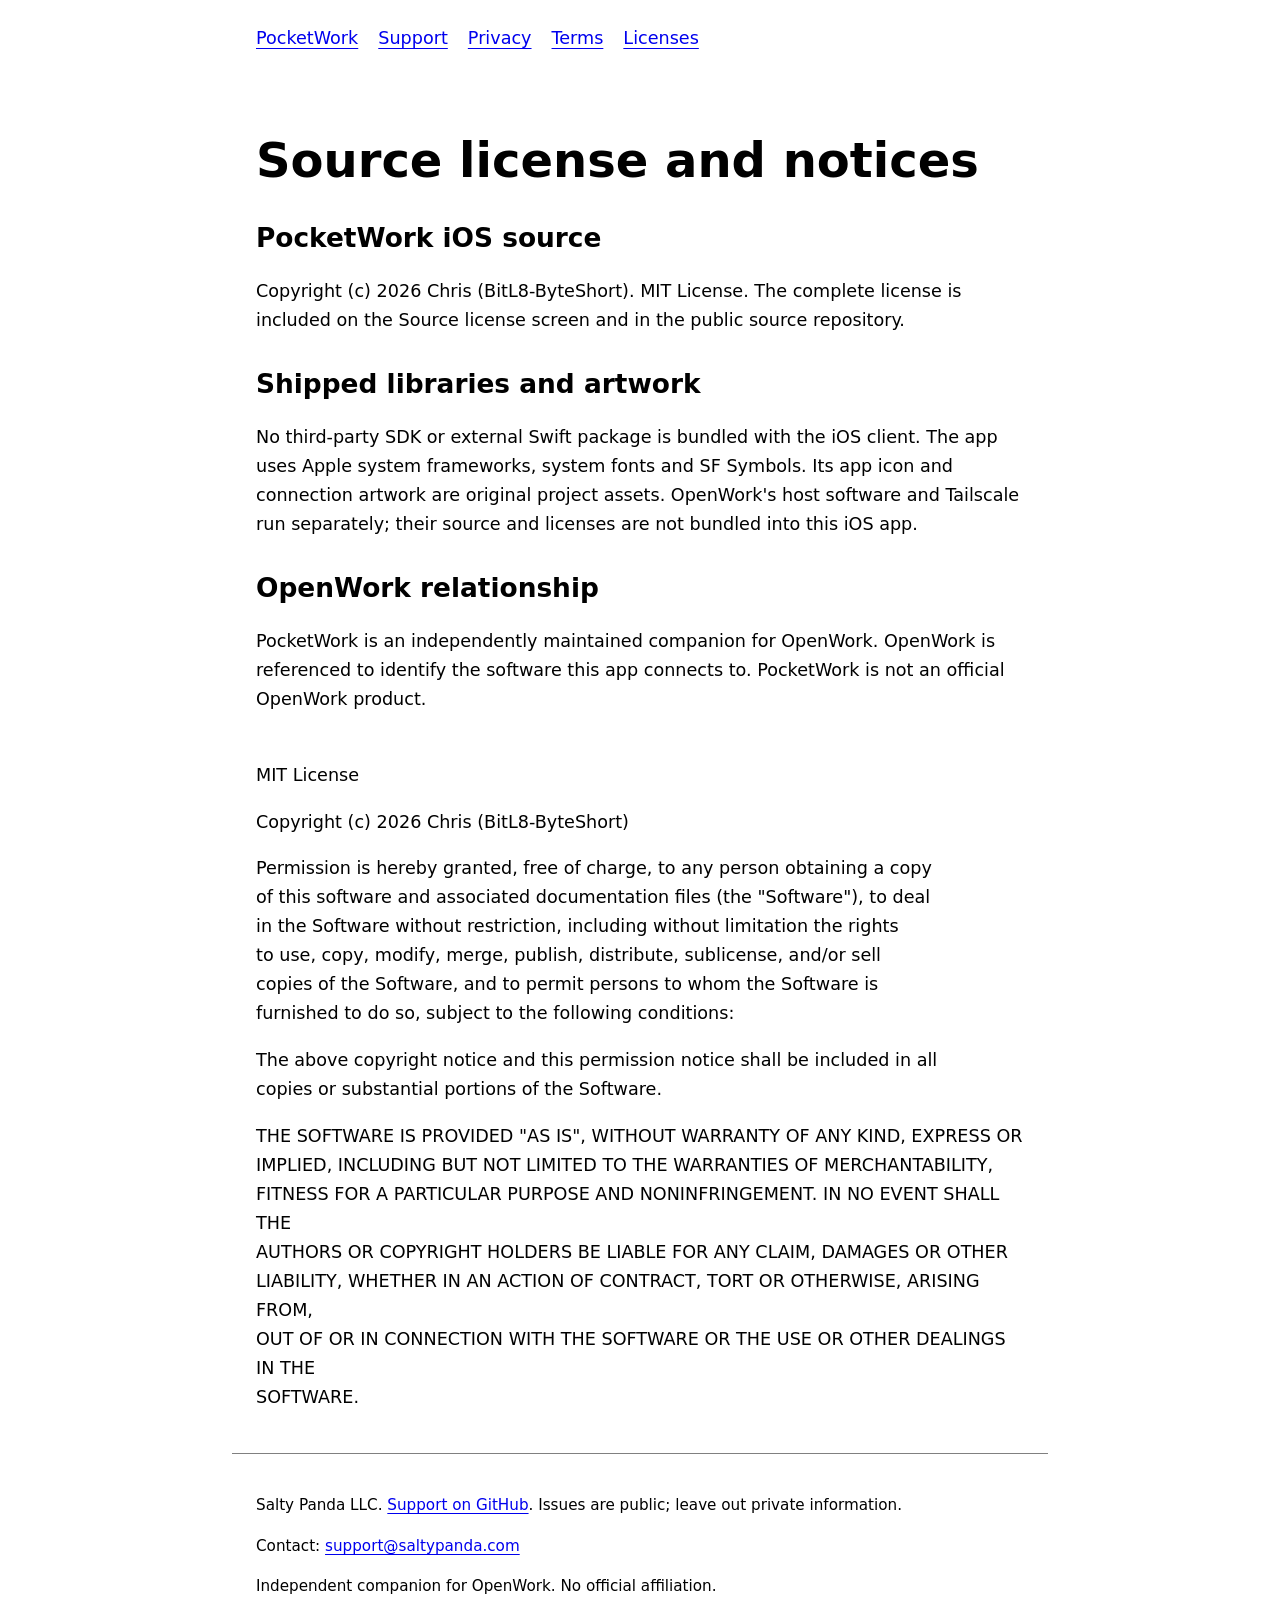
==== docs/licenses/index.html @ 70265b3b "Add PocketWork information and fenced local data controls" ====
<!doctype html><html lang="en"><head><meta charset="utf-8"><meta name="viewport" content="width=device-width,initial-scale=1"><title>Source license and notices | PocketWork</title><meta name="description" content="PocketWork information from Salty Panda LLC"><link rel="stylesheet" href="../style.css"></head><body><header><nav aria-label="Information"><a href="../">PocketWork</a><a href="../support/">Support</a><a href="../privacy/">Privacy</a><a href="../terms/">Terms</a><a href="../licenses/">Licenses</a></nav></header><main><h1>Source license and notices</h1><section><h2>PocketWork iOS source</h2><p>Copyright (c) 2026 Chris (BitL8-ByteShort). MIT License. The complete license is included on the Source license screen and in the public source repository.</p></section>
<section><h2>Shipped libraries and artwork</h2><p>No third-party SDK or external Swift package is bundled with the iOS client. The app uses Apple system frameworks, system fonts and SF Symbols. Its app icon and connection artwork are original project assets. OpenWork&#x27;s host software and Tailscale run separately; their source and licenses are not bundled into this iOS app.</p></section>
<section><h2>OpenWork relationship</h2><p>PocketWork is an independently maintained companion for OpenWork. OpenWork is referenced to identify the software this app connects to. PocketWork is not an official OpenWork product.</p></section>
<p><br>MIT License</p>
<p>Copyright (c) 2026 Chris (BitL8-ByteShort)</p>
<p>Permission is hereby granted, free of charge, to any person obtaining a copy<br>of this software and associated documentation files (the &quot;Software&quot;), to deal<br>in the Software without restriction, including without limitation the rights<br>to use, copy, modify, merge, publish, distribute, sublicense, and/or sell<br>copies of the Software, and to permit persons to whom the Software is<br>furnished to do so, subject to the following conditions:</p>
<p>The above copyright notice and this permission notice shall be included in all<br>copies or substantial portions of the Software.</p>
<p>THE SOFTWARE IS PROVIDED &quot;AS IS&quot;, WITHOUT WARRANTY OF ANY KIND, EXPRESS OR<br>IMPLIED, INCLUDING BUT NOT LIMITED TO THE WARRANTIES OF MERCHANTABILITY,<br>FITNESS FOR A PARTICULAR PURPOSE AND NONINFRINGEMENT. IN NO EVENT SHALL THE<br>AUTHORS OR COPYRIGHT HOLDERS BE LIABLE FOR ANY CLAIM, DAMAGES OR OTHER<br>LIABILITY, WHETHER IN AN ACTION OF CONTRACT, TORT OR OTHERWISE, ARISING FROM,<br>OUT OF OR IN CONNECTION WITH THE SOFTWARE OR THE USE OR OTHER DEALINGS IN THE<br>SOFTWARE.</p></main><footer><p>Salty Panda LLC. <a href="https://github.com/BitL8-ByteShort/openwork-remote-ios/issues">Support on GitHub</a>. Issues are public; leave out private information.</p><p>Contact: <a href="mailto:support@saltypanda.com">support@saltypanda.com</a></p><p>Independent companion for OpenWork. No official affiliation.</p></footer></body></html>
---- docs/style.css ----
html{color-scheme:light dark}body{font:1.1rem/1.65 system-ui,sans-serif;margin:0;background:Canvas;color:CanvasText}header,main,footer{max-width:48rem;margin:auto;padding:1.5rem}nav{display:flex;gap:1.25rem;flex-wrap:wrap}a{color:LinkText;text-underline-offset:.2em}a:focus-visible{outline:3px solid #5477ff;outline-offset:5px}h1{line-height:1.15;font-size:clamp(2rem,6vw,3rem)}h2{line-height:1.3}p,li{overflow-wrap:anywhere}section{margin-top:2rem}footer{border-top:1px solid GrayText;font-size:.95rem}.draft{border:2px solid #5477ff;padding:1rem}small{font-size:.9rem}
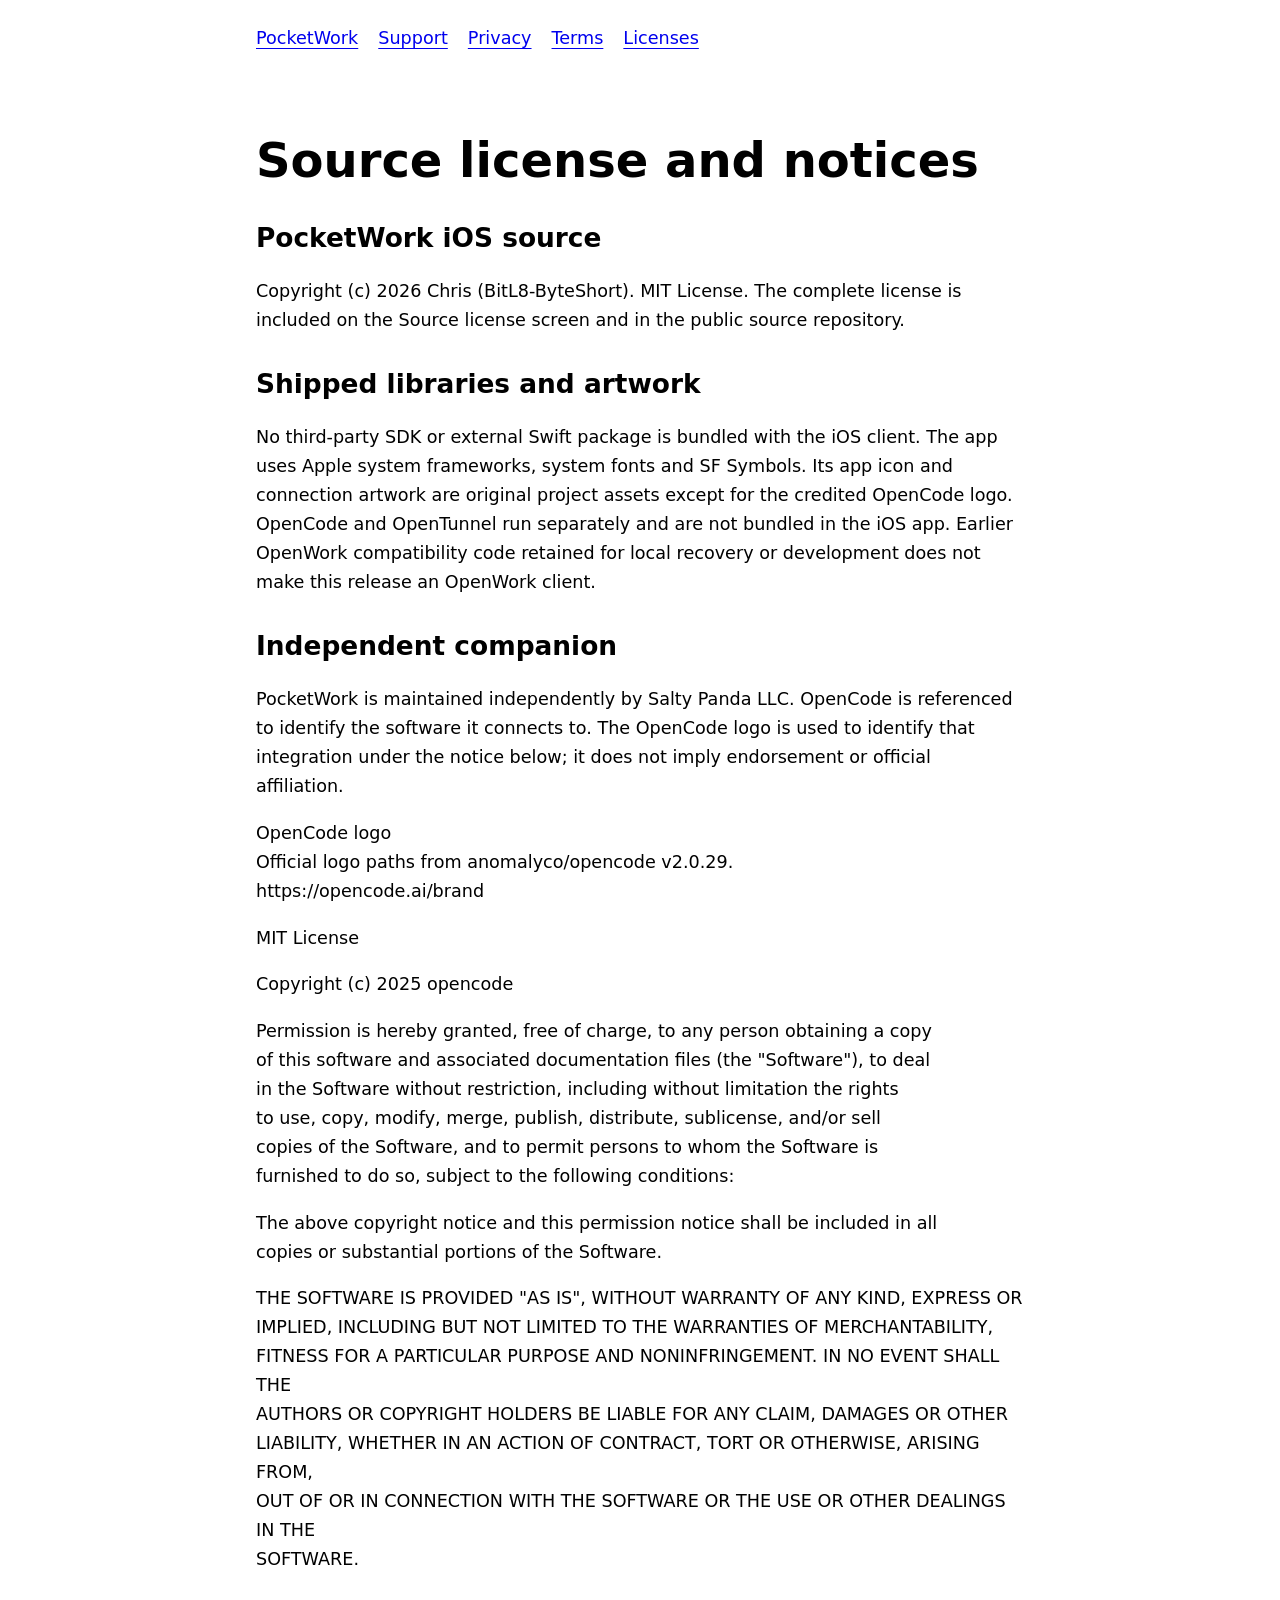
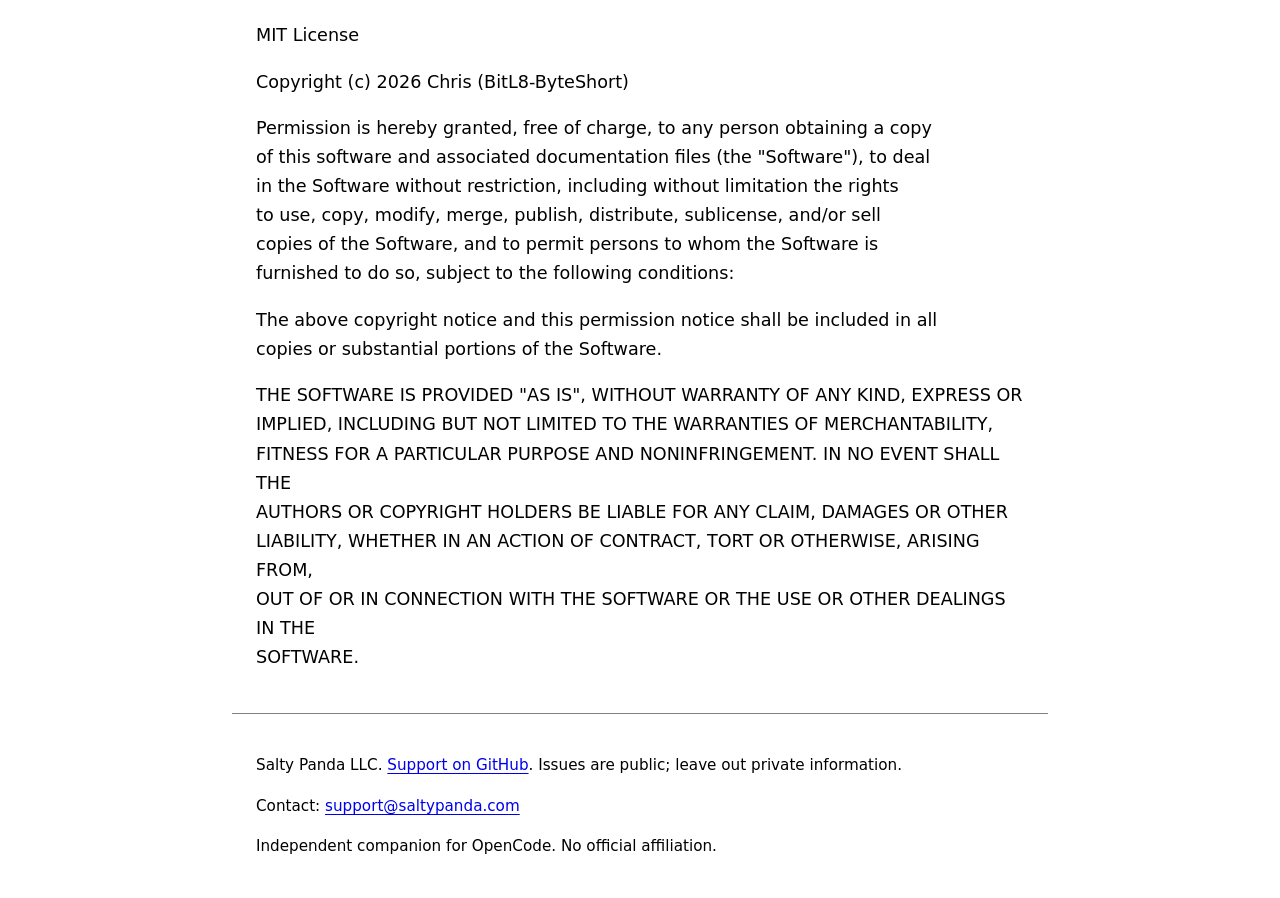
==== commit 5a8f370c: "Record approved OpenCode policy and generate local site candidate" ====
--- a/docs/licenses/index.html
+++ b/docs/licenses/index.html
@@ -1,8 +1,14 @@
 <!doctype html><html lang="en"><head><meta charset="utf-8"><meta name="viewport" content="width=device-width,initial-scale=1"><title>Source license and notices | PocketWork</title><meta name="description" content="PocketWork information from Salty Panda LLC"><link rel="stylesheet" href="../style.css"></head><body><header><nav aria-label="Information"><a href="../">PocketWork</a><a href="../support/">Support</a><a href="../privacy/">Privacy</a><a href="../terms/">Terms</a><a href="../licenses/">Licenses</a></nav></header><main><h1>Source license and notices</h1><section><h2>PocketWork iOS source</h2><p>Copyright (c) 2026 Chris (BitL8-ByteShort). MIT License. The complete license is included on the Source license screen and in the public source repository.</p></section>
-<section><h2>Shipped libraries and artwork</h2><p>No third-party SDK or external Swift package is bundled with the iOS client. The app uses Apple system frameworks, system fonts and SF Symbols. Its app icon and connection artwork are original project assets. OpenWork&#x27;s host software and Tailscale run separately; their source and licenses are not bundled into this iOS app.</p></section>
-<section><h2>OpenWork relationship</h2><p>PocketWork is an independently maintained companion for OpenWork. OpenWork is referenced to identify the software this app connects to. PocketWork is not an official OpenWork product.</p></section>
+<section><h2>Shipped libraries and artwork</h2><p>No third-party SDK or external Swift package is bundled with the iOS client. The app uses Apple system frameworks, system fonts and SF Symbols. Its app icon and connection artwork are original project assets except for the credited OpenCode logo. OpenCode and OpenTunnel run separately and are not bundled in the iOS app. Earlier OpenWork compatibility code retained for local recovery or development does not make this release an OpenWork client.</p></section>
+<section><h2>Independent companion</h2><p>PocketWork is maintained independently by Salty Panda LLC. OpenCode is referenced to identify the software it connects to. The OpenCode logo is used to identify that integration under the notice below; it does not imply endorsement or official affiliation.</p></section>
+<p>OpenCode logo<br>Official logo paths from anomalyco/opencode v2.0.29.<br>https://opencode.ai/brand</p>
+<p>MIT License</p>
+<p>Copyright (c) 2025 opencode</p>
+<p>Permission is hereby granted, free of charge, to any person obtaining a copy<br>of this software and associated documentation files (the &quot;Software&quot;), to deal<br>in the Software without restriction, including without limitation the rights<br>to use, copy, modify, merge, publish, distribute, sublicense, and/or sell<br>copies of the Software, and to permit persons to whom the Software is<br>furnished to do so, subject to the following conditions:</p>
+<p>The above copyright notice and this permission notice shall be included in all<br>copies or substantial portions of the Software.</p>
+<p>THE SOFTWARE IS PROVIDED &quot;AS IS&quot;, WITHOUT WARRANTY OF ANY KIND, EXPRESS OR<br>IMPLIED, INCLUDING BUT NOT LIMITED TO THE WARRANTIES OF MERCHANTABILITY,<br>FITNESS FOR A PARTICULAR PURPOSE AND NONINFRINGEMENT. IN NO EVENT SHALL THE<br>AUTHORS OR COPYRIGHT HOLDERS BE LIABLE FOR ANY CLAIM, DAMAGES OR OTHER<br>LIABILITY, WHETHER IN AN ACTION OF CONTRACT, TORT OR OTHERWISE, ARISING FROM,<br>OUT OF OR IN CONNECTION WITH THE SOFTWARE OR THE USE OR OTHER DEALINGS IN THE<br>SOFTWARE.</p>
 <p><br>MIT License</p>
 <p>Copyright (c) 2026 Chris (BitL8-ByteShort)</p>
 <p>Permission is hereby granted, free of charge, to any person obtaining a copy<br>of this software and associated documentation files (the &quot;Software&quot;), to deal<br>in the Software without restriction, including without limitation the rights<br>to use, copy, modify, merge, publish, distribute, sublicense, and/or sell<br>copies of the Software, and to permit persons to whom the Software is<br>furnished to do so, subject to the following conditions:</p>
 <p>The above copyright notice and this permission notice shall be included in all<br>copies or substantial portions of the Software.</p>
-<p>THE SOFTWARE IS PROVIDED &quot;AS IS&quot;, WITHOUT WARRANTY OF ANY KIND, EXPRESS OR<br>IMPLIED, INCLUDING BUT NOT LIMITED TO THE WARRANTIES OF MERCHANTABILITY,<br>FITNESS FOR A PARTICULAR PURPOSE AND NONINFRINGEMENT. IN NO EVENT SHALL THE<br>AUTHORS OR COPYRIGHT HOLDERS BE LIABLE FOR ANY CLAIM, DAMAGES OR OTHER<br>LIABILITY, WHETHER IN AN ACTION OF CONTRACT, TORT OR OTHERWISE, ARISING FROM,<br>OUT OF OR IN CONNECTION WITH THE SOFTWARE OR THE USE OR OTHER DEALINGS IN THE<br>SOFTWARE.</p></main><footer><p>Salty Panda LLC. <a href="https://github.com/BitL8-ByteShort/openwork-remote-ios/issues">Support on GitHub</a>. Issues are public; leave out private information.</p><p>Contact: <a href="mailto:support@saltypanda.com">support@saltypanda.com</a></p><p>Independent companion for OpenWork. No official affiliation.</p></footer></body></html>
+<p>THE SOFTWARE IS PROVIDED &quot;AS IS&quot;, WITHOUT WARRANTY OF ANY KIND, EXPRESS OR<br>IMPLIED, INCLUDING BUT NOT LIMITED TO THE WARRANTIES OF MERCHANTABILITY,<br>FITNESS FOR A PARTICULAR PURPOSE AND NONINFRINGEMENT. IN NO EVENT SHALL THE<br>AUTHORS OR COPYRIGHT HOLDERS BE LIABLE FOR ANY CLAIM, DAMAGES OR OTHER<br>LIABILITY, WHETHER IN AN ACTION OF CONTRACT, TORT OR OTHERWISE, ARISING FROM,<br>OUT OF OR IN CONNECTION WITH THE SOFTWARE OR THE USE OR OTHER DEALINGS IN THE<br>SOFTWARE.</p></main><footer><p>Salty Panda LLC. <a href="https://github.com/BitL8-ByteShort/openwork-remote-ios/issues">Support on GitHub</a>. Issues are public; leave out private information.</p><p>Contact: <a href="mailto:support@saltypanda.com">support@saltypanda.com</a></p><p>Independent companion for OpenCode. No official affiliation.</p></footer></body></html>
